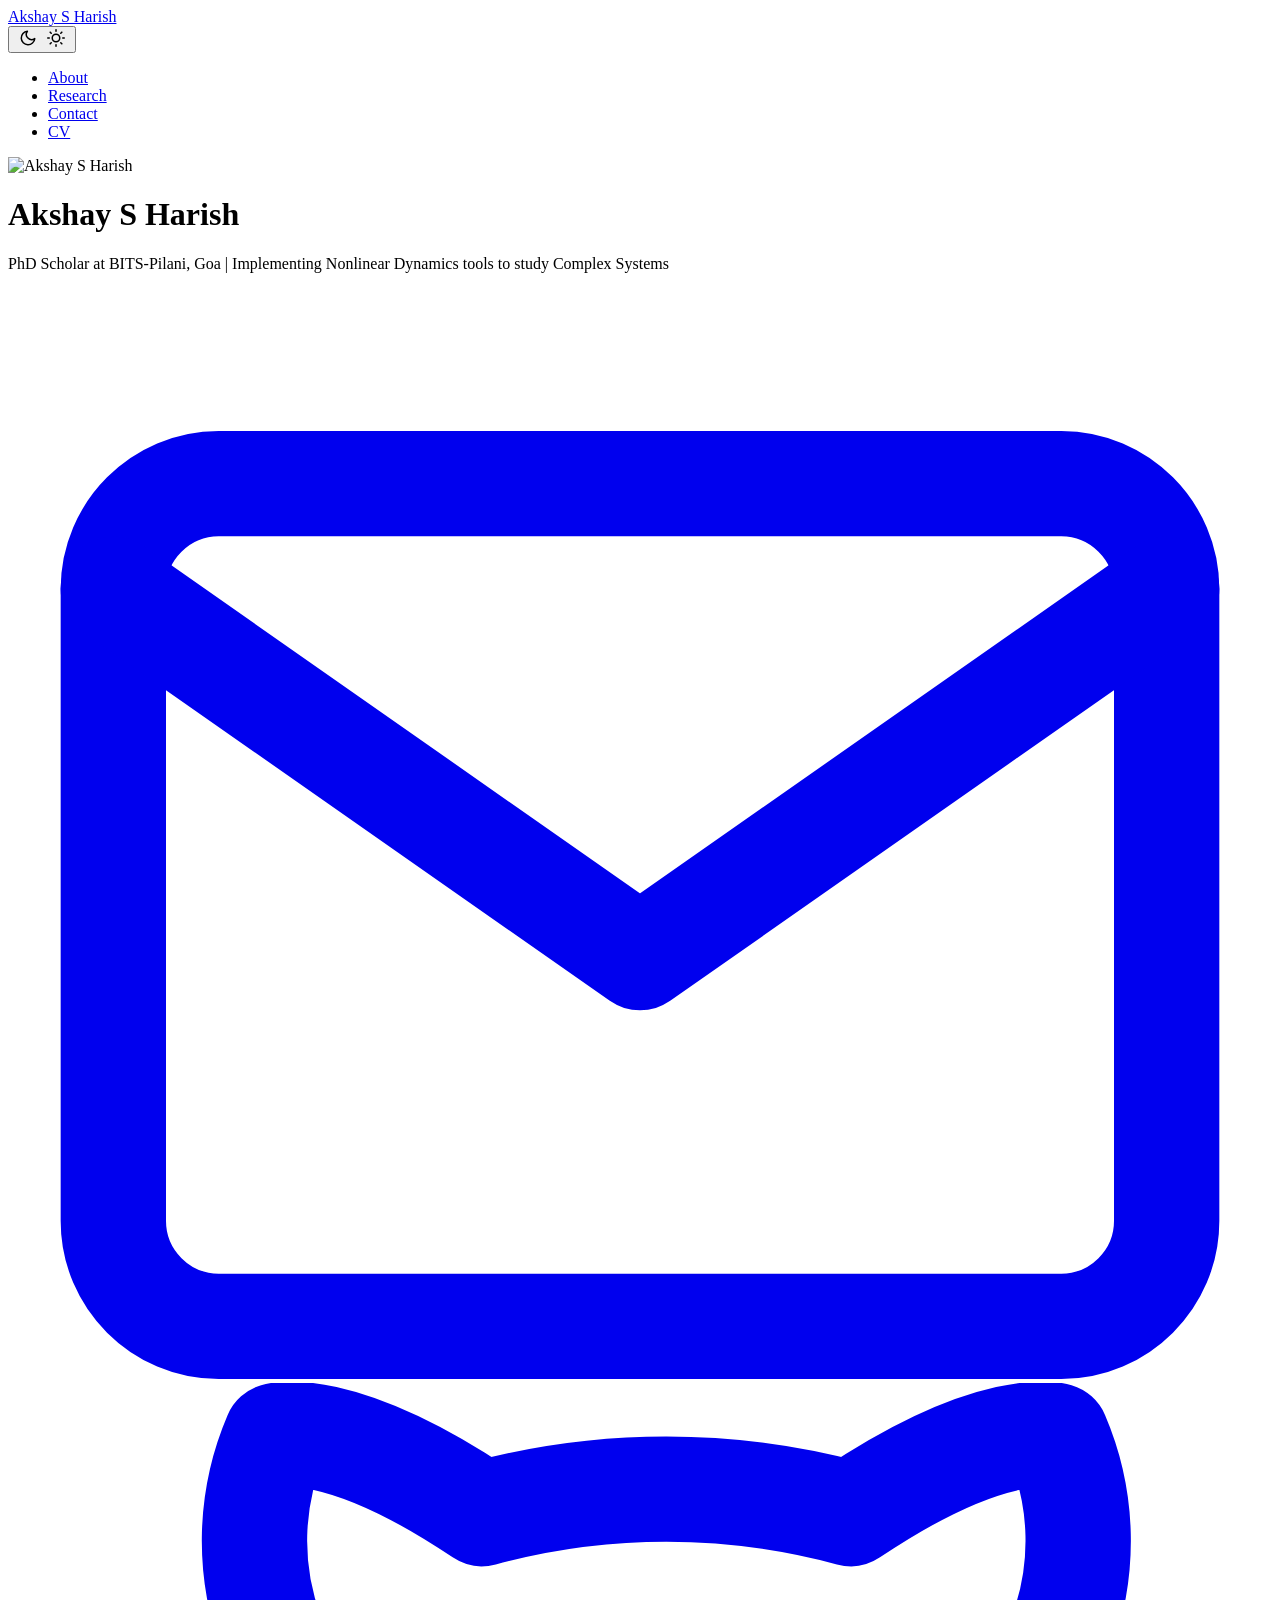
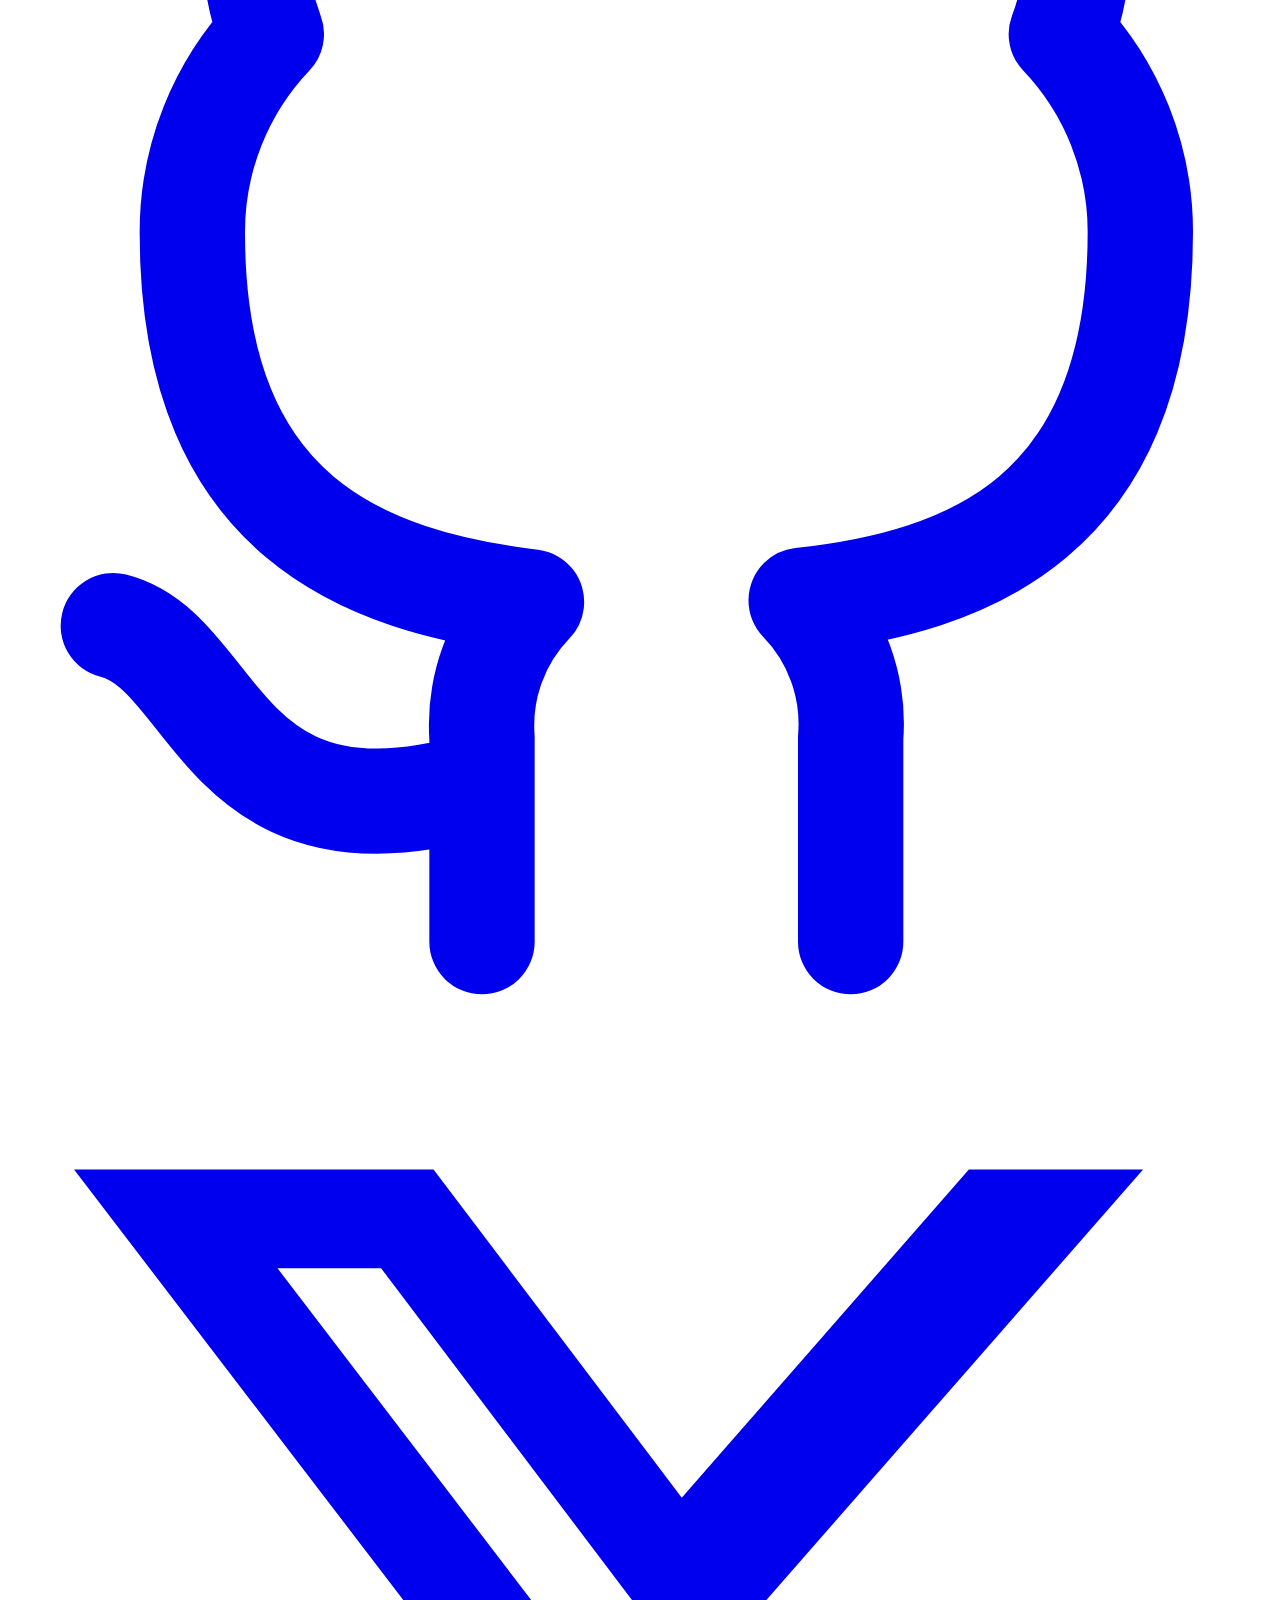
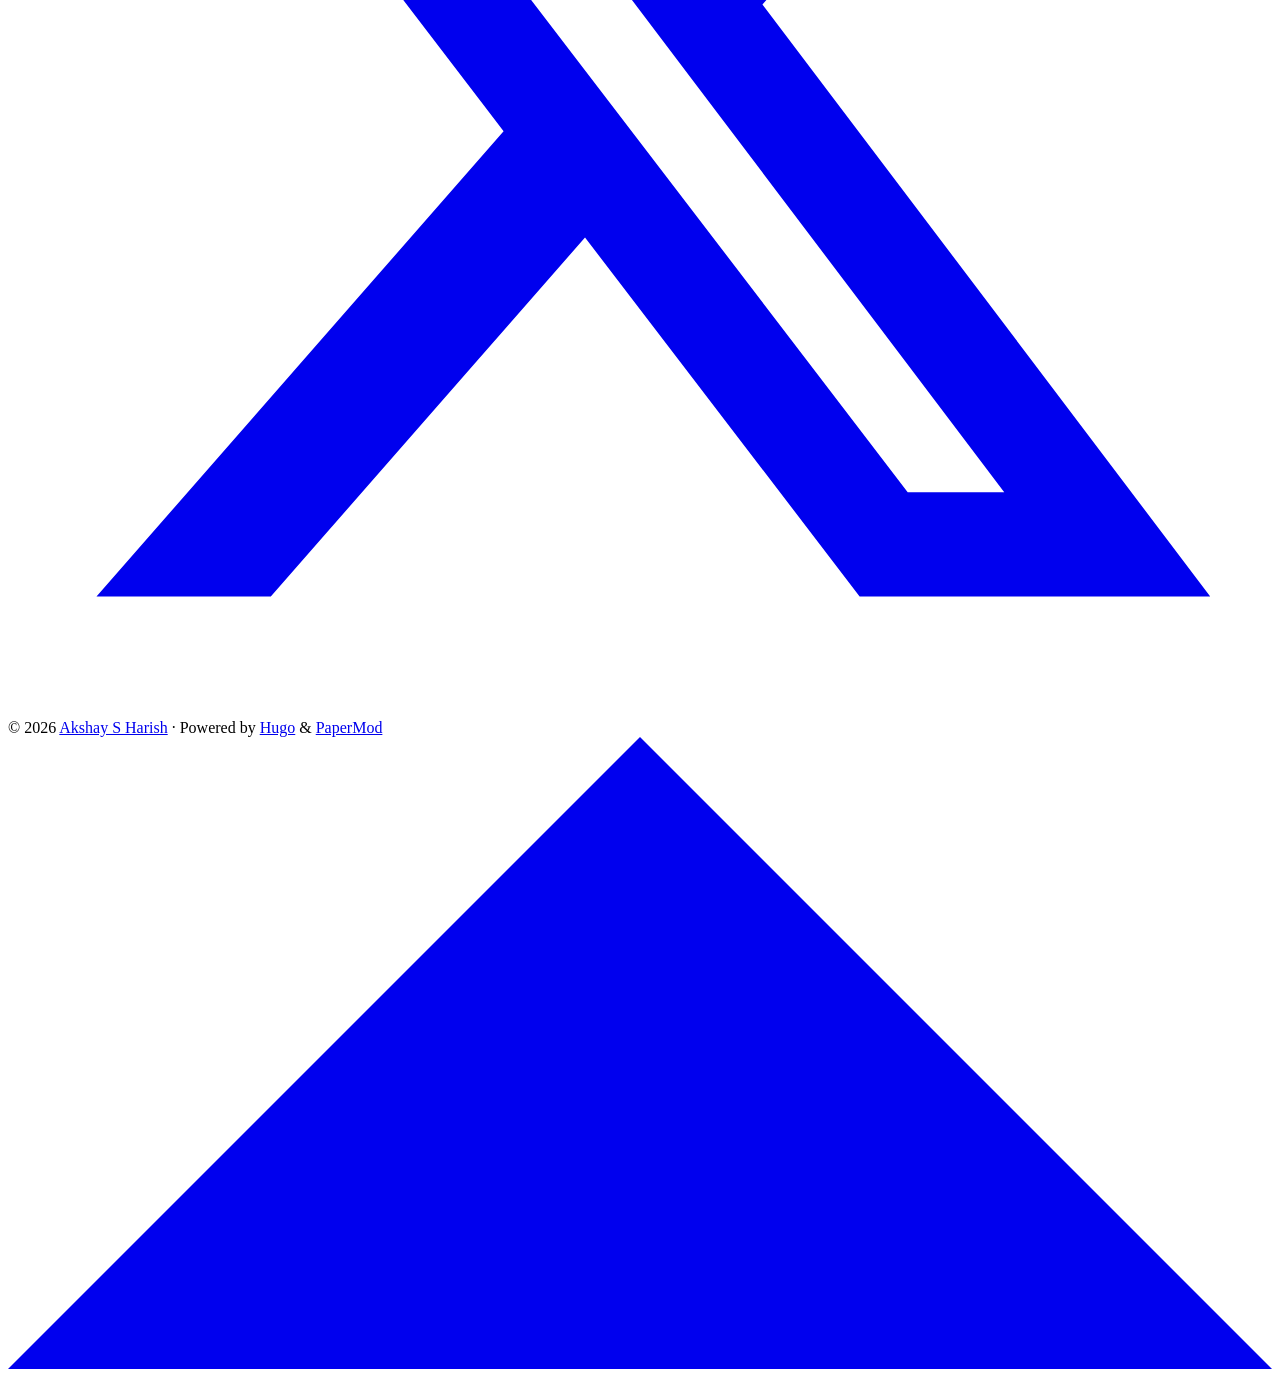
==== public/index.html @ d7a90fca "Update site to PaperMod theme" ====
<!DOCTYPE html>
<html lang="en" dir="auto" data-theme="auto">

<head>
	<meta name="generator" content="Hugo 0.157.0"><script src="/livereload.js?mindelay=10&amp;v=2&amp;port=1313&amp;path=livereload" data-no-instant defer></script><meta charset="utf-8">
<meta http-equiv="X-UA-Compatible" content="IE=edge">
<meta name="viewport" content="width=device-width, initial-scale=1, shrink-to-fit=no">
<meta name="robots" content="noindex, nofollow">
<title>Akshay S Harish</title>

<meta name="description" content="PhD Scholar | Nonlinear Dynamics">
<meta name="author" content="Akshay S. Harish">
<link rel="canonical" href="http://localhost:1313/">
<link crossorigin="anonymous" href="/assets/css/stylesheet.da3211e5ef867bf2b75fd5a6515cfed7195c011e8ab735694e203810a827097b.css" integrity="sha256-2jIR5e&#43;Ge/K3X9WmUVz&#43;1xlcAR6KtzVpTiA4EKgnCXs=" rel="preload stylesheet" as="style">
<link rel="icon" href="http://localhost:1313/favicon.ico">
<link rel="icon" type="image/png" sizes="16x16" href="http://localhost:1313/favicon-16x16.png">
<link rel="icon" type="image/png" sizes="32x32" href="http://localhost:1313/favicon-32x32.png">
<link rel="apple-touch-icon" href="http://localhost:1313/apple-touch-icon.png">
<link rel="mask-icon" href="http://localhost:1313/safari-pinned-tab.svg">
<meta name="theme-color" content="#2e2e33">
<meta name="msapplication-TileColor" content="#2e2e33">
<link rel="alternate" type="application/rss+xml" href="http://localhost:1313/index.xml" title="rss">
<link rel="alternate" hreflang="en" href="http://localhost:1313/">
<noscript>
    <style>
        #theme-toggle,
        .top-link {
            display: none;
        }

    </style>
    <style>
        @media (prefers-color-scheme: dark) {
            :root {
                --theme: rgb(29, 30, 32);
                --entry: rgb(46, 46, 51);
                --primary: rgb(218, 218, 219);
                --secondary: rgb(155, 156, 157);
                --tertiary: rgb(65, 66, 68);
                --content: rgb(196, 196, 197);
                --code-block-bg: rgb(46, 46, 51);
                --code-bg: rgb(55, 56, 62);
                --border: rgb(51, 51, 51);
                color-scheme: dark;
            }

            .list {
                background: var(--theme);
            }

            .toc {
                background: var(--entry);
            }
        }

        @media (prefers-color-scheme: light) {
            .list::-webkit-scrollbar-thumb {
                border-color: var(--code-bg);
            }
        }

    </style>
</noscript>
<script>
    if (localStorage.getItem("pref-theme") === "dark") {
        document.querySelector("html").dataset.theme = 'dark';
    } else if (localStorage.getItem("pref-theme") === "light") {
       document.querySelector("html").dataset.theme = 'light';
    } else if (window.matchMedia('(prefers-color-scheme: dark)').matches) {
        document.querySelector("html").dataset.theme = 'dark';
    } else {
        document.querySelector("html").dataset.theme = 'light';
    }

</script>
</head>
<body class="list" id="top">
    <header class="header">
    <nav class="nav">
        <div class="logo">
            <a href="http://localhost:1313/" accesskey="h" title="Akshay S Harish (Alt + H)">Akshay S Harish</a>
            <div class="logo-switches">
                <button id="theme-toggle" accesskey="t" title="(Alt + T)" aria-label="Toggle theme">
                    <svg id="moon" xmlns="http://www.w3.org/2000/svg" width="24" height="18" viewBox="0 0 24 24"
                        fill="none" stroke="currentColor" stroke-width="2" stroke-linecap="round"
                        stroke-linejoin="round">
                        <path d="M21 12.79A9 9 0 1 1 11.21 3 7 7 0 0 0 21 12.79z"></path>
                    </svg>
                    <svg id="sun" xmlns="http://www.w3.org/2000/svg" width="24" height="18" viewBox="0 0 24 24"
                        fill="none" stroke="currentColor" stroke-width="2" stroke-linecap="round"
                        stroke-linejoin="round">
                        <circle cx="12" cy="12" r="5"></circle>
                        <line x1="12" y1="1" x2="12" y2="3"></line>
                        <line x1="12" y1="21" x2="12" y2="23"></line>
                        <line x1="4.22" y1="4.22" x2="5.64" y2="5.64"></line>
                        <line x1="18.36" y1="18.36" x2="19.78" y2="19.78"></line>
                        <line x1="1" y1="12" x2="3" y2="12"></line>
                        <line x1="21" y1="12" x2="23" y2="12"></line>
                        <line x1="4.22" y1="19.78" x2="5.64" y2="18.36"></line>
                        <line x1="18.36" y1="5.64" x2="19.78" y2="4.22"></line>
                    </svg>
                </button>
            </div>
        </div>
        <ul id="menu">
            <li>
                <a href="http://localhost:1313/about/" title="About">
                    <span>About</span>
                </a>
            </li>
            <li>
                <a href="http://localhost:1313/research/" title="Research">
                    <span>Research</span>
                </a>
            </li>
            <li>
                <a href="http://localhost:1313/contact/" title="Contact">
                    <span>Contact</span>
                </a>
            </li>
            <li>
                <a href="http://localhost:1313/site_cv_april_2026.pdf" title="CV">
                    <span>CV</span>
                </a>
            </li>
        </ul>
    </nav>
</header>
<main class="main"><div class="profile">
    <div class="profile_inner">
            <img draggable="false" src="http://localhost:1313/images/akshay1.jpeg" alt="Akshay S Harish" title="Akshay S Harish"
                height="150" width="150" />
        <h1>Akshay S Harish</h1>
        <span>PhD Scholar at BITS-Pilani, Goa | Implementing Nonlinear Dynamics tools to study Complex Systems</span><div class="social-icons" >
    <a href="mailto:akshaysharish@gmail.com" target="_blank" rel="noopener noreferrer me"
        title="Email">
        <svg xmlns="http://www.w3.org/2000/svg" viewBox="0 0 24 21" fill="none" stroke="currentColor" stroke-width="2"
    stroke-linecap="round" stroke-linejoin="round">
    <path d="M4 4h16c1.1 0 2 .9 2 2v12c0 1.1-.9 2-2 2H4c-1.1 0-2-.9-2-2V6c0-1.1.9-2 2-2z"></path>
    <polyline points="22,6 12,13 2,6"></polyline>
</svg>
    </a>
    <a href="https://github.com/akshaysharish" target="_blank" rel="noopener noreferrer me"
        title="Github">
        <svg xmlns="http://www.w3.org/2000/svg" viewBox="0 0 24 24" fill="none" stroke="currentColor" stroke-width="2"
    stroke-linecap="round" stroke-linejoin="round">
    <path
        d="M9 19c-5 1.5-5-2.5-7-3m14 6v-3.87a3.37 3.37 0 0 0-.94-2.61c3.14-.35 6.44-1.54 6.44-7A5.44 5.44 0 0 0 20 4.77 5.07 5.07 0 0 0 19.91 1S18.73.65 16 2.48a13.38 13.38 0 0 0-7 0C6.27.65 5.09 1 5.09 1A5.07 5.07 0 0 0 5 4.77a5.44 5.44 0 0 0-1.5 3.78c0 5.42 3.3 6.61 6.44 7A3.37 3.37 0 0 0 9 18.13V22">
    </path>
</svg>
    </a>
    <a href="https://x.com/Akshay_S_H" target="_blank" rel="noopener noreferrer me"
        title="X">
        <svg xmlns="http://www.w3.org/2000/svg" viewBox="0 0 24 24" fill="currentColor">
    <path
        d="M18.244 2.25h3.308l-7.227 8.26 8.502 11.24H16.17l-5.214-6.817L4.99 21.75H1.68l7.73-8.835L1.254 2.25H8.08l4.713 6.231zm-1.161 17.52h1.833L7.084 4.126H5.117z">
    </path>
</svg>
    </a>
</div>

    </div>
</div>

    </main>
    
<footer class="footer">
        <span>&copy; 2026 <a href="http://localhost:1313/">Akshay S Harish</a></span> · 

    <span>
        Powered by
        <a href="https://gohugo.io/" rel="noopener noreferrer" target="_blank">Hugo</a> &
        <a href="https://github.com/adityatelange/hugo-PaperMod/" rel="noopener" target="_blank">PaperMod</a>
    </span>
</footer>
<a href="#top" aria-label="go to top" title="Go to Top (Alt + G)" class="top-link" id="top-link" accesskey="g">
    <svg xmlns="http://www.w3.org/2000/svg" viewBox="0 0 12 6" fill="currentColor">
        <path d="M12 6H0l6-6z" />
    </svg>
</a>

<script>
    let menu = document.getElementById('menu');
    if (menu) {
        
        const scrollPosition = localStorage.getItem("menu-scroll-position");
        if (scrollPosition) {
            menu.scrollLeft = parseInt(scrollPosition, 10);
        }
        
        menu.onscroll = function () {
            localStorage.setItem("menu-scroll-position", menu.scrollLeft);
        }
    }

    document.querySelectorAll('a[href^="#"]').forEach(anchor => {
        anchor.addEventListener("click", function (e) {
            e.preventDefault();
            var id = this.getAttribute("href").substr(1);
            if (!window.matchMedia('(prefers-reduced-motion: reduce)').matches) {
                document.querySelector(`[id='${decodeURIComponent(id)}']`).scrollIntoView({
                    behavior: "smooth"
                });
            } else {
                document.querySelector(`[id='${decodeURIComponent(id)}']`).scrollIntoView();
            }
            if (id === "top") {
                history.replaceState(null, null, " ");
            } else {
                history.pushState(null, null, `#${id}`);
            }
        });
    });

</script>
<script>
    var mybutton = document.getElementById("top-link");
    window.onscroll = function () {
        if (document.body.scrollTop > 800 || document.documentElement.scrollTop > 800) {
            mybutton.style.visibility = "visible";
            mybutton.style.opacity = "1";
        } else {
            mybutton.style.visibility = "hidden";
            mybutton.style.opacity = "0";
        }
    };

</script>
<script>
    document.getElementById("theme-toggle").addEventListener("click", () => {
        const html = document.querySelector("html");
        if (html.dataset.theme === "dark") {
            html.dataset.theme = 'light';
            localStorage.setItem("pref-theme", 'light');
        } else {
            html.dataset.theme = 'dark';
            localStorage.setItem("pref-theme", 'dark');
        }
    })

</script>
</body>

</html>
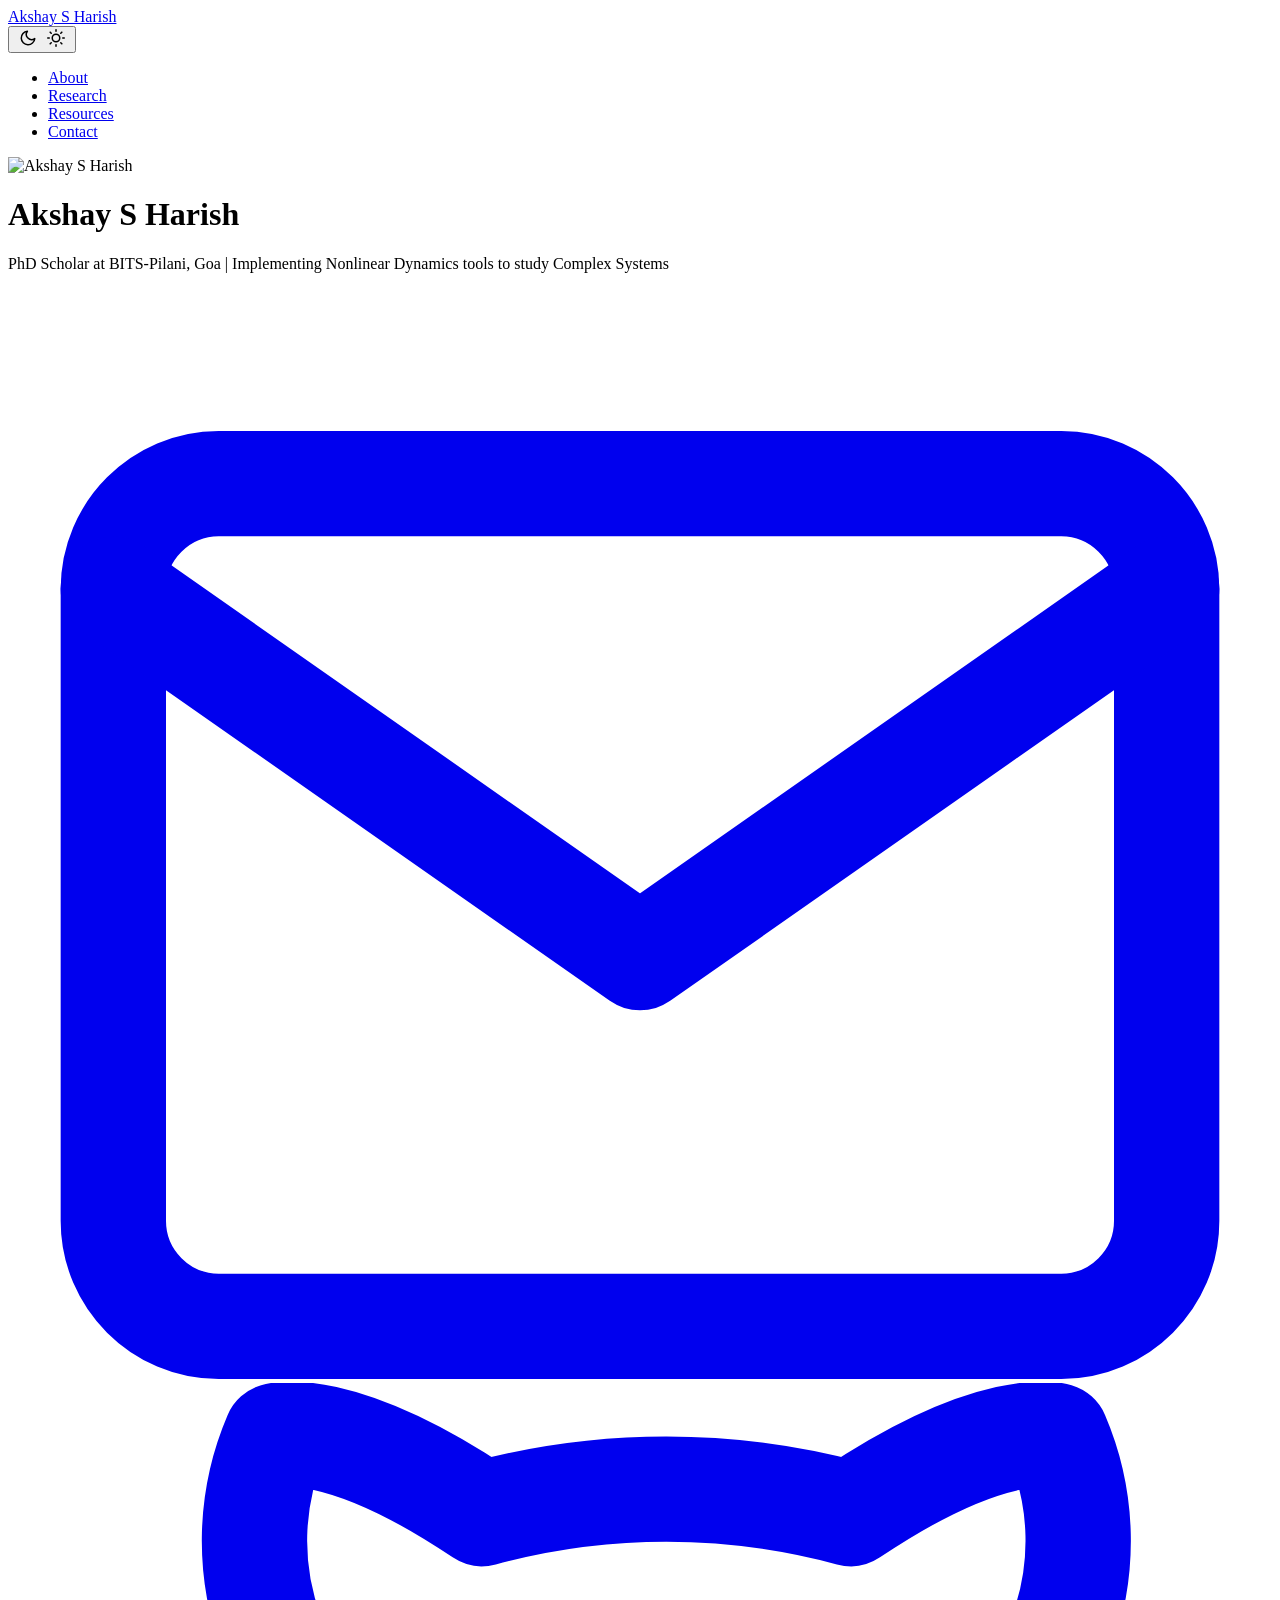
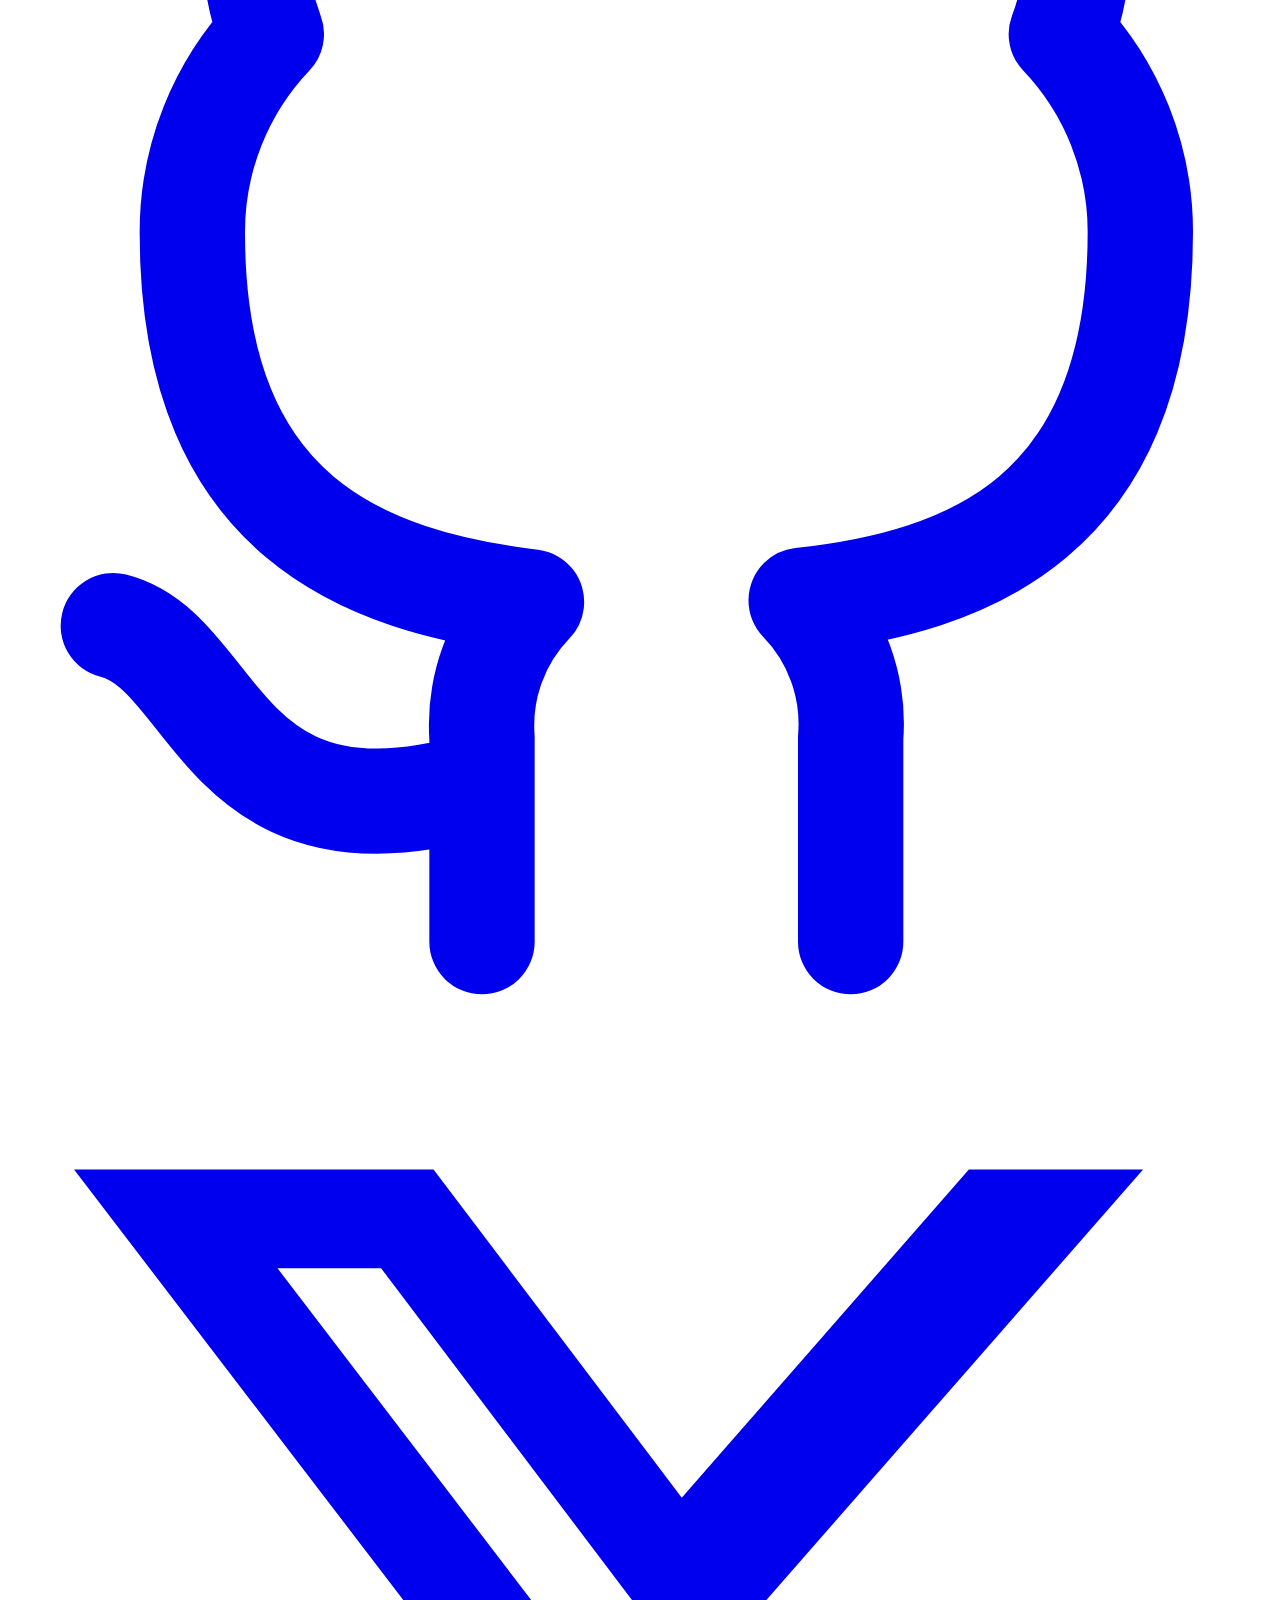
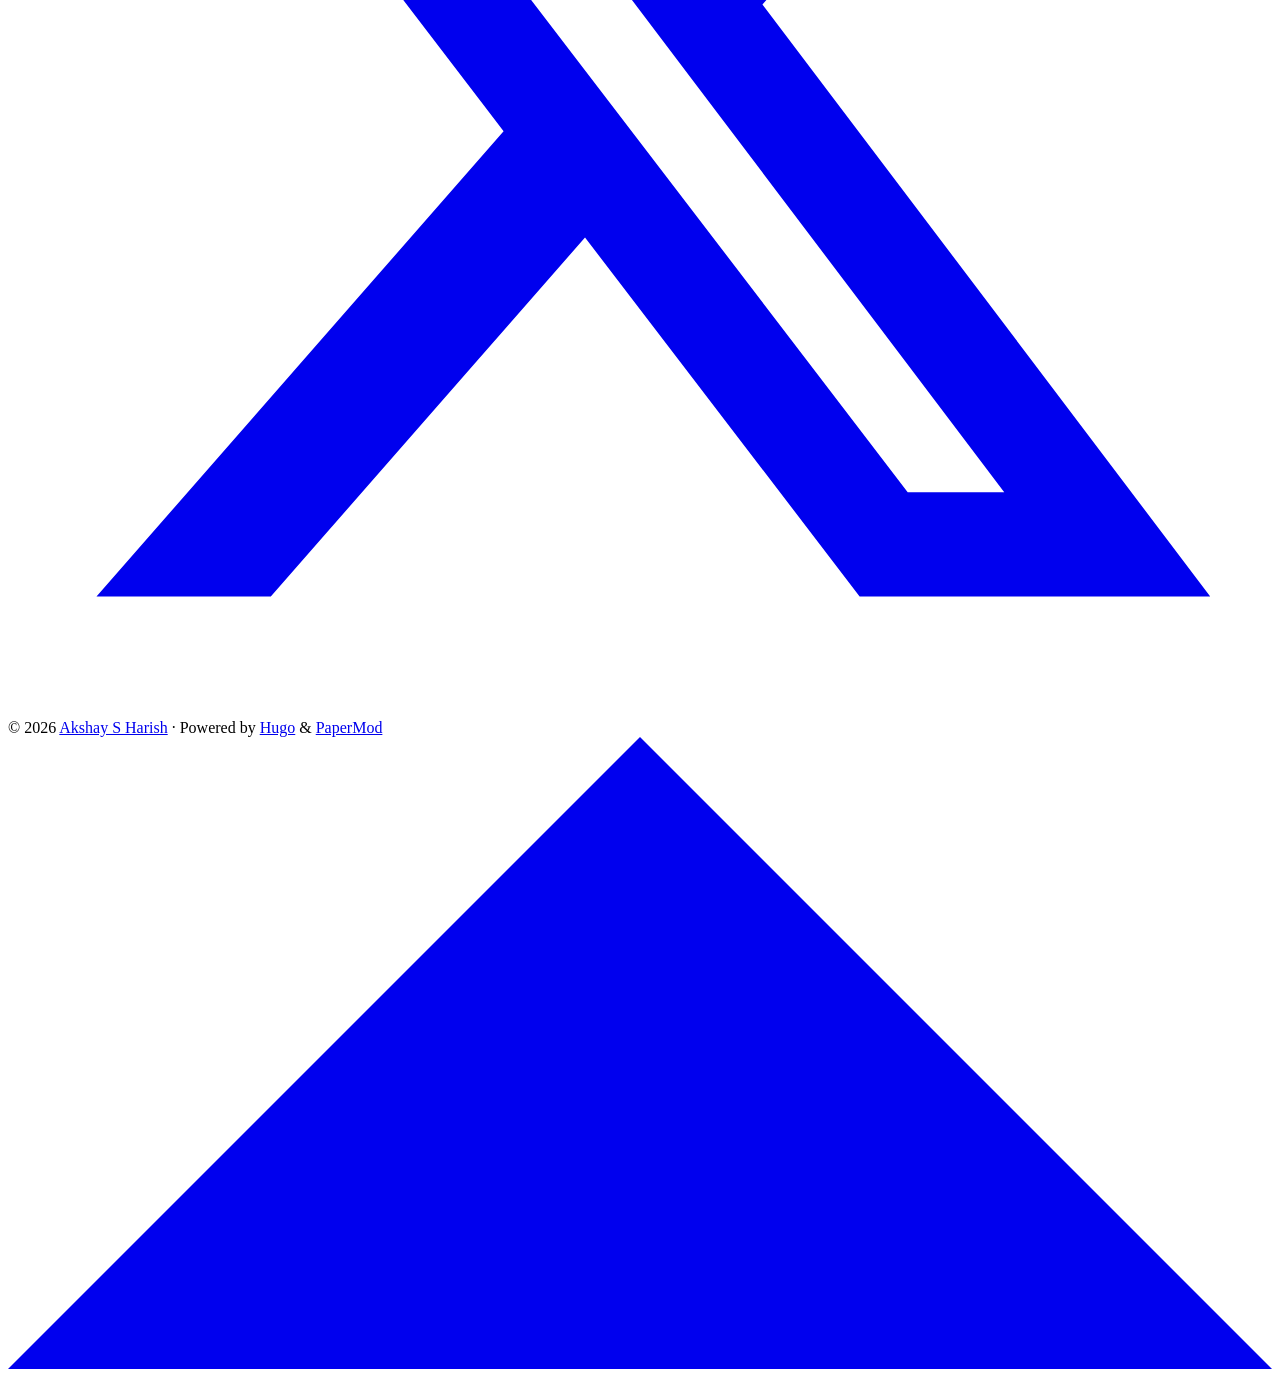
==== commit ccb7fd57: "Final PaperMod version: added Resources and full-width Research banner" ====
--- a/public/index.html
+++ b/public/index.html
@@ -2,7 +2,7 @@
 <html lang="en" dir="auto" data-theme="auto">
 
 <head>
-	<meta name="generator" content="Hugo 0.157.0"><script src="/livereload.js?mindelay=10&amp;v=2&amp;port=1313&amp;path=livereload" data-no-instant defer></script><meta charset="utf-8">
+	<meta name="generator" content="Hugo 0.160.1"><script src="/livereload.js?mindelay=10&amp;v=2&amp;port=1313&amp;path=livereload" data-no-instant defer></script><meta charset="utf-8">
 <meta http-equiv="X-UA-Compatible" content="IE=edge">
 <meta name="viewport" content="width=device-width, initial-scale=1, shrink-to-fit=no">
 <meta name="robots" content="noindex, nofollow">
@@ -11,7 +11,7 @@
 <meta name="description" content="PhD Scholar | Nonlinear Dynamics">
 <meta name="author" content="Akshay S. Harish">
 <link rel="canonical" href="http://localhost:1313/">
-<link crossorigin="anonymous" href="/assets/css/stylesheet.da3211e5ef867bf2b75fd5a6515cfed7195c011e8ab735694e203810a827097b.css" integrity="sha256-2jIR5e&#43;Ge/K3X9WmUVz&#43;1xlcAR6KtzVpTiA4EKgnCXs=" rel="preload stylesheet" as="style">
+<link crossorigin="anonymous" href="/assets/css/stylesheet.199042e659bc7245f5609d333d6c044eb554a0640849bb874e1dff8eb0f57209.css" integrity="sha256-GZBC5lm8ckX1YJ0zPWwETrVUoGQISbuHTh3/jrD1cgk=" rel="preload stylesheet" as="style">
 <link rel="icon" href="http://localhost:1313/favicon.ico">
 <link rel="icon" type="image/png" sizes="16x16" href="http://localhost:1313/favicon-16x16.png">
 <link rel="icon" type="image/png" sizes="32x32" href="http://localhost:1313/favicon-32x32.png">
@@ -114,13 +114,13 @@
                 </a>
             </li>
             <li>
+                <a href="http://localhost:1313/resources/" title="Resources">
+                    <span>Resources</span>
+                </a>
+            </li>
+            <li>
                 <a href="http://localhost:1313/contact/" title="Contact">
                     <span>Contact</span>
-                </a>
-            </li>
-            <li>
-                <a href="http://localhost:1313/site_cv_april_2026.pdf" title="CV">
-                    <span>CV</span>
                 </a>
             </li>
         </ul>
@@ -128,8 +128,8 @@
 </header>
 <main class="main"><div class="profile">
     <div class="profile_inner">
-            <img draggable="false" src="http://localhost:1313/images/akshay1.jpeg" alt="Akshay S Harish" title="Akshay S Harish"
-                height="150" width="150" />
+        <img draggable="false" src="http://localhost:1313/images/akshay1.jpeg" alt="Akshay S Harish" title="Akshay S Harish"
+            height="150" width="150" />
         <h1>Akshay S Harish</h1>
         <span>PhD Scholar at BITS-Pilani, Goa | Implementing Nonlinear Dynamics tools to study Complex Systems</span><div class="social-icons" >
     <a href="mailto:akshaysharish@gmail.com" target="_blank" rel="noopener noreferrer me"
@@ -177,7 +177,25 @@
     <svg xmlns="http://www.w3.org/2000/svg" viewBox="0 0 12 6" fill="currentColor">
         <path d="M12 6H0l6-6z" />
     </svg>
-</a>
+</a><script>
+    document.querySelectorAll('a').forEach(link => {
+        const href = link.getAttribute('href');
+        if (!href) return;
+
+        
+        const isPdf = href.endsWith('.pdf');
+
+        
+        
+        const isExternal = link.hostname && link.hostname !== window.location.hostname;
+
+        if (isPdf || isExternal) {
+            link.target = '_blank';
+            link.rel = 'noopener noreferrer';
+        }
+    });
+</script>
+
 
 <script>
     let menu = document.getElementById('menu');
